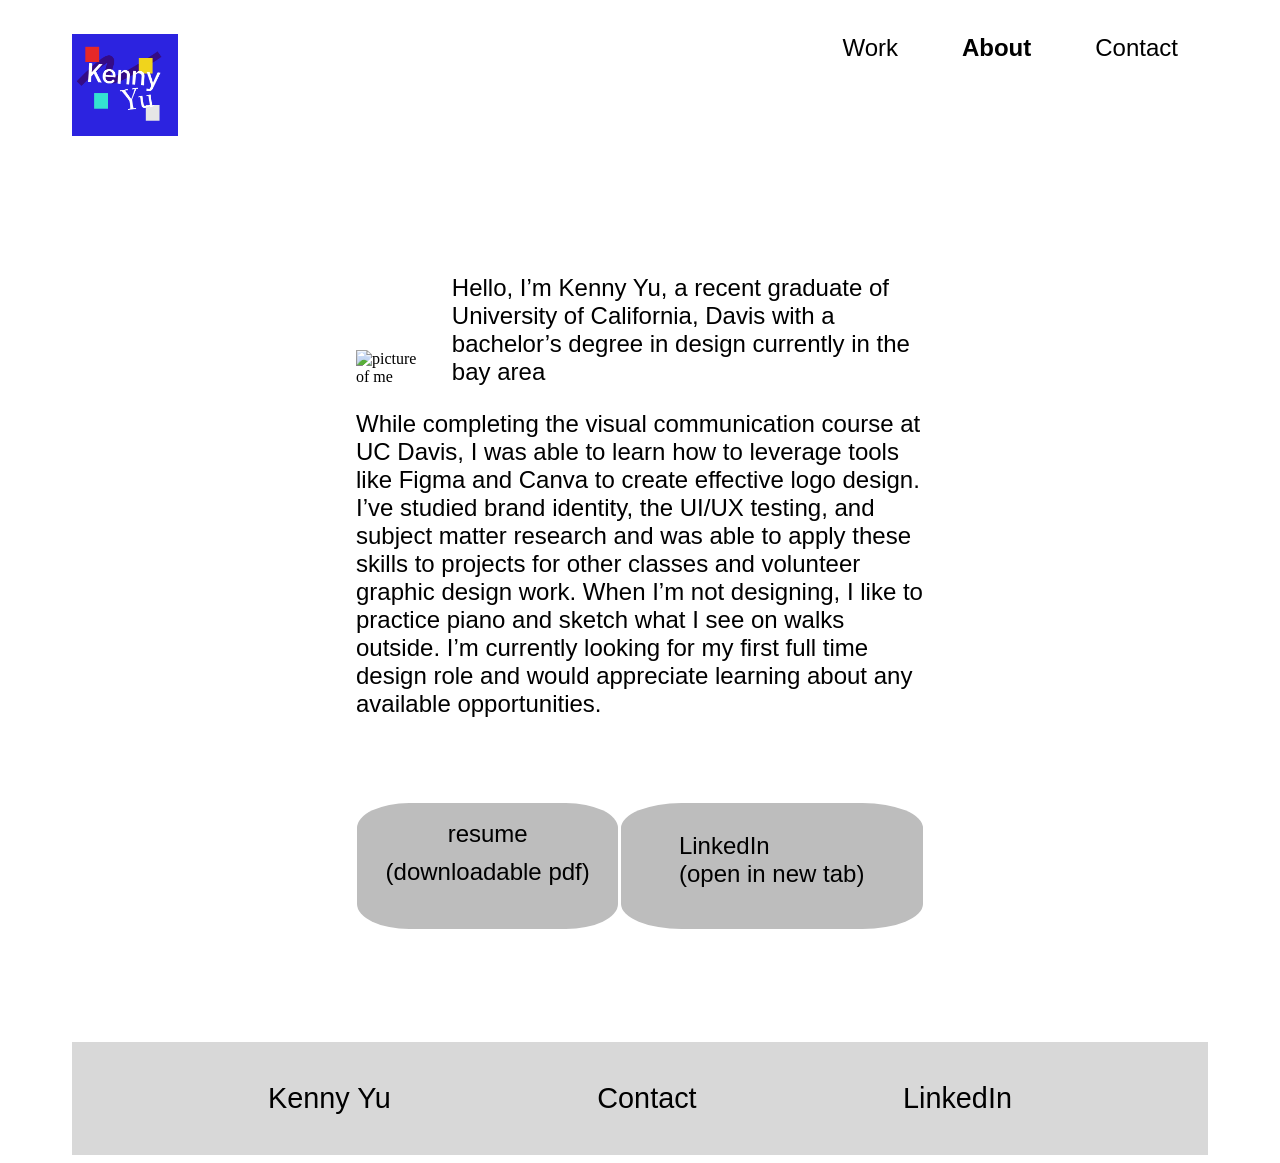
==== about.html @ 9df68d49 "first commit" ====
<!DOCTYPE html>
<html lang="en">
<head>
    <meta charset="UTF-8">
    <meta name="viewport" content="width=device-width, initial-scale=1.0">
    <title>About</title>

    <script src="srcipt.js" defer></script>
    <link href="styles.css" rel="stylesheet">
</head>
<body>
    
        <header>
            <div>
                <img src="images/logo.png" slt="logo">
            </div>
            <nav>
                <a href="index.html">Work</a>
                <a href="about.html" class="bold">About</a>
                <a href="#">Contact</a>
            </nav>
        </header>
    <main id="about">
        <div class = "row1">
            <img src="images/portrait.jpg" alt="picture of me" class="portrait">
            <p>Hello, I’m Kenny Yu, a recent graduate of University of California, Davis with a bachelor’s degree in design currently in the bay area</p>
        </div>
        <p>While completing the visual communication course at UC Davis, I was able to learn how to leverage tools like Figma and Canva to create effective logo design. I’ve studied brand identity, the UI/UX testing, and subject matter research and was able to apply these skills to projects for other classes and volunteer graphic design work. 

        When I’m not designing, I like to practice piano and sketch what I see on walks outside.

        I’m currently looking for my first full time design role and would appreciate learning about any available opportunities.</p>

        <div class="buttons">
            <div class="button">
                <p class="btn_title">resume</p>
                <p>(downloadable pdf)</p>
            </div>
            <div class="button">
                <a href="https://www.linkedin.com/in/kenny-yu-82a29a240/">
                    <p class="btn_title">LinkedIn</p>
                    <p>(open in new tab)</p>
                </a>
            </div>
        </div>
</main>
<section class="footer">
    <a href="about.html">Kenny Yu</a>
    <a href="&#107;&#101;&#110;&#110;&#121;&#108;&#103;&#109;&#052;&#053;&#064;&#103;&#109;&#097;&#105;&#108;&#046;&#099;&#111;&#109;">Contact</a>
    <a href="https://www.linkedin.com/in/kenny-yu-82a29a240/">LinkedIn</a>
</section>
</body>
</html>
---- styles.css ----
body{
    padding-left: 5%;
    padding-right: 5%;
}

p{
    font-family: arial;
    font-size: 1.5rem;
}

header{
    display: flex;
    flex-direction: row;
    justify-content: space-between;
    padding-top: 1em;
    margin-top: 2vh;
}

header div{
    display: flex;
    flex-direction: row;
    gap: 5%;
}

nav{
    font-size: 1em;
}

#intro-name{
    text-decoration: underline;
    transition: all 1s ease-in-out;
}

.expand{
    transform: scale(2);
    color: green;
}

#intro-traits{
    background-color: rgb(129, 129, 235);
}

.bold{
    font-weight: bold;
}

a{
    color: black;
    text-decoration: none;
    padding: 0.5em 1.25em;
    font-size: 1.5em;
    font-family:Arial, Helvetica, sans-serif;
    font-weight: normal;
}

header div div{
    height: 3em;
    padding-top: 7%;
}

header div h2{
    font-family:Arial, Helvetica, sans-serif;
    font-weight: normal;
    white-space: nowrap;
}

.intro{
    padding-left: 9%;
    padding-right: 9%;
    padding-top: 5%;
    padding-bottom: 2%;
    font-size: 3vw;
    font-family:Arial, Helvetica, sans-serif;
    font-weight: normal;
    text-align: center;
}


img{
    max-width: 100%;
    height: auto;
    display: block;
}

header div img{
    height: 8vw;
}


#content{
    display: grid;
    grid-template-columns: auto auto auto;
    gap: 2em;
    padding-bottom: 10%;
}

#content div{
    background-color: blue;
    height: 15em;
    max-width: 100%;
}

#about{
    padding-left: 25%;
    margin-right: 25%;
    margin-top: 10%;
    margin-bottom: 10%;
}

#about .row1 p{
    margin-left: 5%;
    margin-bottom: 0;
}

.portrait{
    width: 35%;
}

.row1{
    display: flex;
    flex-direction: row;
    align-items: flex-end;
}

.buttons{
    display: flex;
    justify-content: space-around;
    margin-top: 15%;
}

.button{
    background-color: rgb(189, 189, 189);
    padding-left: 5%;
    padding-right: 5%;
    padding-top: 3%;
    padding-bottom: 5%;
    border-radius: 20%;
    display: flex;
    gap: 10px;
    flex-direction: column;
    align-items: center;
}

.button p{
    margin: 0;
}

.proj_title{
    display: flex;
    justify-content: center;
    font-size: 5vw;
}

.hero{
    width: 100vw;
    height: auto;
}

.projInfo{
    margin-top: 10vw;
    margin-bottom: 10vw;
    display: flex;
    justify-content: space-evenly;
}

.projSections{
    display: flex;
    justify-content: center;
    margin-bottom: 5vw;
}

.projBodyText{
    
    padding-left: 15vw;
    padding-right: 15vw;
}

.clickLink{
    display: flex;
    justify-content: center;
    margin-top: 5vw;
    text-decoration: underline;
    color: blue;
}

#tinyFeastDivider{
    background-color: rgb(216, 216, 216);
    margin-top: 5vw;
    padding: 2vw;
}

#tinyFeastInSitu{
    margin-top: 5vw;
}

#upperSpace{
    margin: 5vw;
    margin-top: 15vw;
}

.takeAways{
    margin-top: 30vw;
}

.upButton{
    display: flex;
    justify-content: center;
    border-radius: 100px;
    margin-left: 30vw;
    margin-right: 30vw;
    margin-top: 20vw;
    padding: 2vw;
    font-size: 3vw;
    background-color: rgb(216, 216, 216);
}

.footer{
    display: flex;
    justify-content: space-evenly;
    padding: 2vw;
    font-size: 1.5vw;
    background-color: rgb(216, 216, 216);
}

.centered{
    margin: 0 auto;
    transform: scale(0.9);
}


  /* White sliding panel */
  .overlay {
    position: absolute;
    left: 0;
    bottom: 0;
    width: 100%;
    height: 100%;
    background: white;

    /* Start hidden below */
    transform: translateY(100%);
    transition: transform 0.8s ease;
  }

  /* Hover effect */
  .box:hover .overlay {
    transform: translateY(0);
  }

@media (min-width: 1200px){
    .projInfo{
        font-size: 1.5vw;
    }
    .projBodyText{
        font-size: 1.5vw;
    }
    .grid {
        display: grid;
        grid-template-columns: repeat(3, 1fr);
        gap: 0.5vw;
        margin-bottom: 5vw;
    }

    /* Blue boxes */
    .box {
        position: relative;
        background: #1e90ff;
        width: 100%;
        height: 40vh; /* shorter height = wider than tall */
        overflow: hidden;
        border-radius: 10%;
    }

    h3{
        font-size: 1em;
    }
    h2{
        font-size: 2em;
    }
}   

@media screen and (min-width: 700px) and (max-width: 1200px){
    .projInfo{
        font-size: 2vw;
    }
    .grid {
        display: grid;
        grid-template-columns: repeat(2, 1fr);
        margin-bottom: 5vw;
    }

    /* Blue boxes */
    .box {
        position: relative;
        background: #1e90ff;
        width: 80%;
        height: 30vh; /* shorter height = wider than tall */
        overflow: hidden;
        border-radius: 10%;
    }
}

@media (max-width: 700px){
    .projInfo{
        font-size: 2vw;
    }
    .grid {
        display: grid;
        grid-template-columns: repeat(1, 1fr);
        margin-bottom: 5vw;
        justify-items: center;
    }

    /* Blue boxes */
    .box {
        position: relative;
        background: #1e90ff;
        width: 50vw;
        height: 40vh; /* shorter height = wider than tall */
        overflow: hidden;
        border-radius: 10%;
    }
}
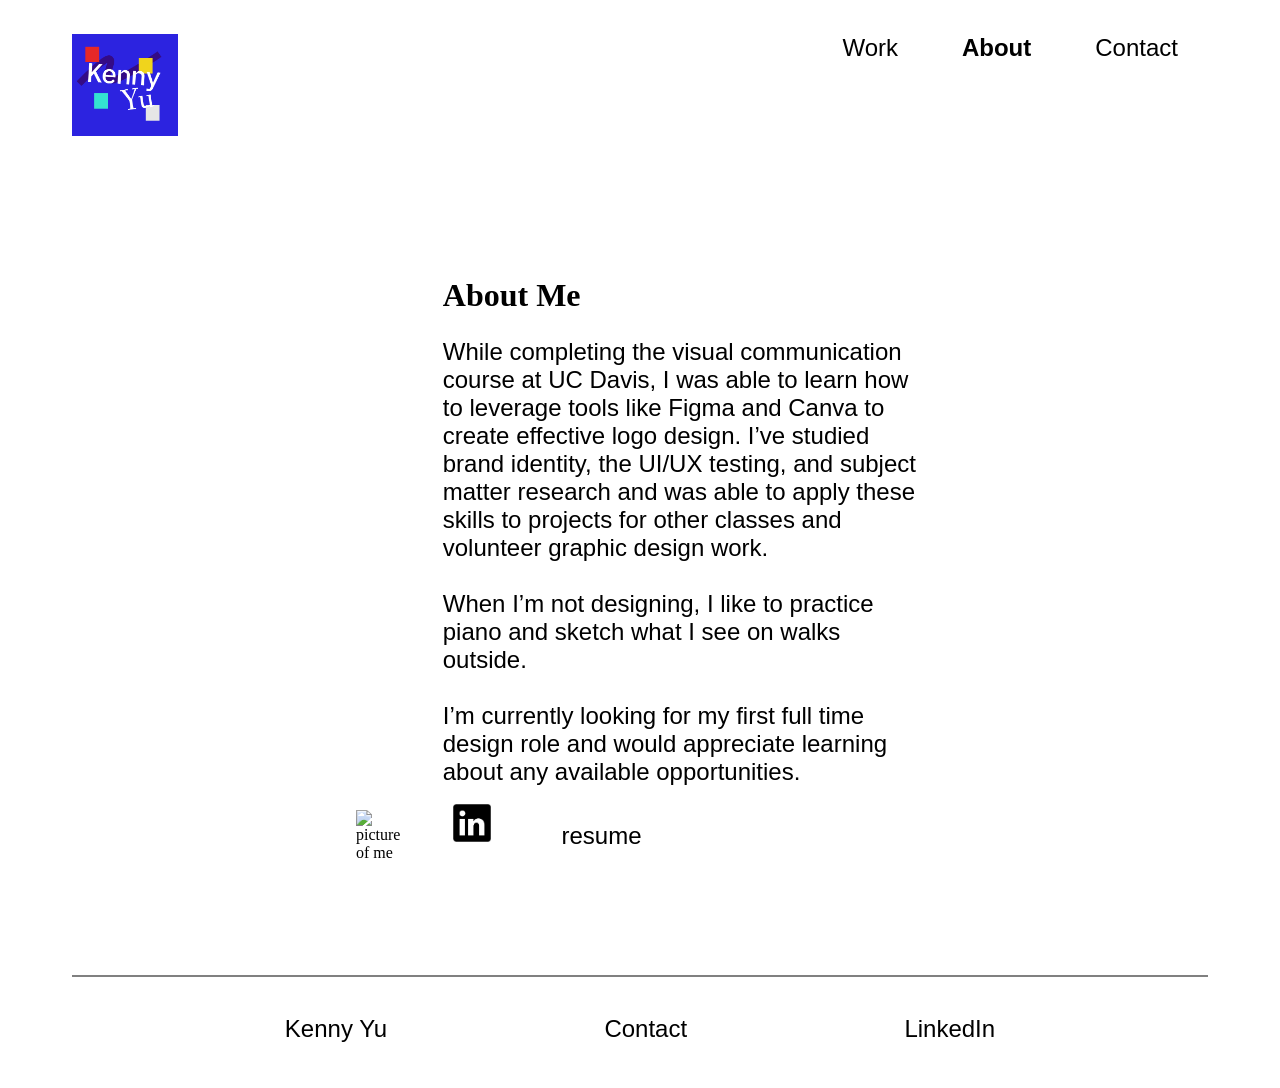
==== commit 2bf18e9f: "added thumbnails to homepage, updating links" ====
--- a/about.html
+++ b/about.html
@@ -9,40 +9,42 @@
     <link href="styles.css" rel="stylesheet">
 </head>
 <body>
-    
-        <header>
-            <div>
-                <img src="images/logo.png" slt="logo">
-            </div>
-            <nav>
-                <a href="index.html">Work</a>
-                <a href="about.html" class="bold">About</a>
-                <a href="#">Contact</a>
-            </nav>
-        </header>
+    <header>
+        <div>
+            <img src="images/home/logo.png" slt="logo">
+        </div>
+        <nav>
+            <a href="index.html">Work</a>
+            <a href="about.html" class="bold">About</a>
+            <a href="#">Contact</a>
+        </nav>
+    </header>
     <main id="about">
         <div class = "row1">
-            <img src="images/portrait.jpg" alt="picture of me" class="portrait">
-            <p>Hello, I’m Kenny Yu, a recent graduate of University of California, Davis with a bachelor’s degree in design currently in the bay area</p>
+            <img src="images/home/portrait.jpg" alt="picture of me" class="portrait">
+            <div>
+                <h2>About Me</h2>
+                <p>While completing the visual communication course at UC Davis, I was able to learn how to leverage tools like Figma and Canva to create effective logo design. I’ve studied brand identity, the UI/UX testing, and subject matter research and was able to apply these skills to projects for other classes and volunteer graphic design work. 
+                </br></br>
+
+                When I’m not designing, I like to practice piano and sketch what I see on walks outside.
+                </br></br>
+
+                I’m currently looking for my first full time design role and would appreciate learning about any available opportunities.</p>
+                <div class="buttons">
+                <a href="https://www.linkedin.com/in/kenny-yu-82a29a240/">
+                    <img src="images/home/LinkedIn_logo.png" alt="LinkedIn Logo">
+                </a>
+                <a href="#">
+                    <p class="btn_title">resume</p>
+            </a>
         </div>
-        <p>While completing the visual communication course at UC Davis, I was able to learn how to leverage tools like Figma and Canva to create effective logo design. I’ve studied brand identity, the UI/UX testing, and subject matter research and was able to apply these skills to projects for other classes and volunteer graphic design work. 
+        </div>
+        </div>
+        
 
-        When I’m not designing, I like to practice piano and sketch what I see on walks outside.
-
-        I’m currently looking for my first full time design role and would appreciate learning about any available opportunities.</p>
-
-        <div class="buttons">
-            <div class="button">
-                <p class="btn_title">resume</p>
-                <p>(downloadable pdf)</p>
-            </div>
-            <div class="button">
-                <a href="https://www.linkedin.com/in/kenny-yu-82a29a240/">
-                    <p class="btn_title">LinkedIn</p>
-                    <p>(open in new tab)</p>
-                </a>
-            </div>
-        </div>
+        
+    </div>
 </main>
 <section class="footer">
     <a href="about.html">Kenny Yu</a>
--- a/styles.css
+++ b/styles.css
@@ -1,3 +1,7 @@
+html {
+  scroll-behavior: smooth;
+}
+
 body{
     padding-left: 5%;
     padding-right: 5%;
@@ -107,13 +111,16 @@
     margin-bottom: 10%;
 }
 
-#about .row1 p{
+#about .row1 p, h2{
     margin-left: 5%;
     margin-bottom: 0;
 }
 
 .portrait{
-    width: 35%;
+    width: 50%;
+    height: 100%;
+    align-items: flex-start;
+    margin-right: 3%;
 }
 
 .row1{
@@ -124,24 +131,17 @@
 
 .buttons{
     display: flex;
-    justify-content: space-around;
-    margin-top: 15%;
-}
-
-.button{
-    background-color: rgb(189, 189, 189);
-    padding-left: 5%;
-    padding-right: 5%;
-    padding-top: 3%;
-    padding-bottom: 5%;
-    border-radius: 20%;
-    display: flex;
-    gap: 10px;
-    flex-direction: column;
-    align-items: center;
+    align-items: flex-start;
+    justify-content: flex-start;
 }
 
 .button p{
+    margin: 0;
+}
+
+.buttons img{
+    height: 10%;
+    width: 50px;
     margin: 0;
 }
 
@@ -154,19 +154,29 @@
 .hero{
     width: 100vw;
     height: auto;
+    margin-top: 20vh;
 }
 
 .projInfo{
     margin-top: 10vw;
     margin-bottom: 10vw;
-    display: flex;
-    justify-content: space-evenly;
+    display: grid;
+    grid-template-columns: auto auto auto;
+    padding: 10px;
+    font-size: 1.5em;
+    margin-left: 20%;
+}
+
+.projInfo h2{
+    margin: 0;
+    font-size: 1.5em;
 }
 
 .projSections{
     display: flex;
     justify-content: center;
     margin-bottom: 5vw;
+    text-align: center;
 }
 
 .projBodyText{
@@ -185,7 +195,7 @@
 
 #tinyFeastDivider{
     background-color: rgb(216, 216, 216);
-    margin-top: 5vw;
+    margin-top: 15vh;
     padding: 2vw;
 }
 
@@ -193,7 +203,7 @@
     margin-top: 5vw;
 }
 
-#upperSpace{
+.upperSpace{
     margin: 5vw;
     margin-top: 15vw;
 }
@@ -209,8 +219,8 @@
     margin-left: 30vw;
     margin-right: 30vw;
     margin-top: 20vw;
-    padding: 2vw;
-    font-size: 3vw;
+    padding: 1vw;
+    font-size: 2vw;
     background-color: rgb(216, 216, 216);
 }
 
@@ -218,8 +228,9 @@
     display: flex;
     justify-content: space-evenly;
     padding: 2vw;
-    font-size: 1.5vw;
-    background-color: rgb(216, 216, 216);
+    font-size: 1em;
+    border-top: 2px solid gray;
+    margin-top: 10vh;
 }
 
 .centered{
@@ -228,24 +239,56 @@
 }
 
 
-  /* White sliding panel */
-  .overlay {
+/* White sliding panel */
+.overlay {
     position: absolute;
     left: 0;
     bottom: 0;
-    width: 100%;
+    width: 95%;
     height: 100%;
     background: white;
-
+    opacity: 85%;
+    padding-left: 30px;
+    padding-right: 100px;
     /* Start hidden below */
     transform: translateY(100%);
     transition: transform 0.8s ease;
-  }
-
-  /* Hover effect */
-  .box:hover .overlay {
+}
+
+/* Hover effect */
+.box:hover .overlay {
     transform: translateY(0);
-  }
+}
+
+.background_img{
+    height: 100%;
+    width: 100%;
+}
+
+.mobile_only{
+    display: none;
+    text-align: center;
+}
+
+.mobile_only h2{
+    font-size: 2.5em;
+    margin-top: 20%;
+}
+
+.mobile_only h3{
+    font-size: 1.5em;
+}
+
+#hamburger{
+    scale: 0.4;
+    position: absolute;
+    top: 0;
+    right: 0;
+}
+
+a:hover{
+    text-decoration: underline;
+}
 
 @media (min-width: 1200px){
     .projInfo{
@@ -298,9 +341,16 @@
         overflow: hidden;
         border-radius: 10%;
     }
+    .grid a h2{
+        font-size: 1em;
+    }
+    .grid a h3{
+        font-size: 0.7em;
+    }
 }
 
 @media (max-width: 700px){
+    /* Home Page Styling */
     .projInfo{
         font-size: 2vw;
     }
@@ -320,8 +370,46 @@
         overflow: hidden;
         border-radius: 10%;
     }
-}
-
-
-
-
+    header div img{
+        scale: 2;
+        margin: 10px;
+    }
+    .intro{
+        font-size: 2em;
+    }
+    .navigation{
+        display: flex;
+        flex-direction: column;
+        transform: translateY(50px);
+        margin-left: 100px;
+        transition: all 1s ease-in-out;
+        text-align: right;
+    }
+    .aboveScreen{
+        transform: translateY(-200px);
+    }
+    .mobile_only{
+        display: block;
+    }
+    .row1{
+        display: block;
+    }
+
+    /* About styling */
+    .portrait{
+        width: 100%;
+    }
+    .buttons{
+        display: block;
+    }
+    .button{
+        margin-top: 10%;
+    }
+    .footer{
+        font-size: 1em;
+    }
+}
+
+
+
+
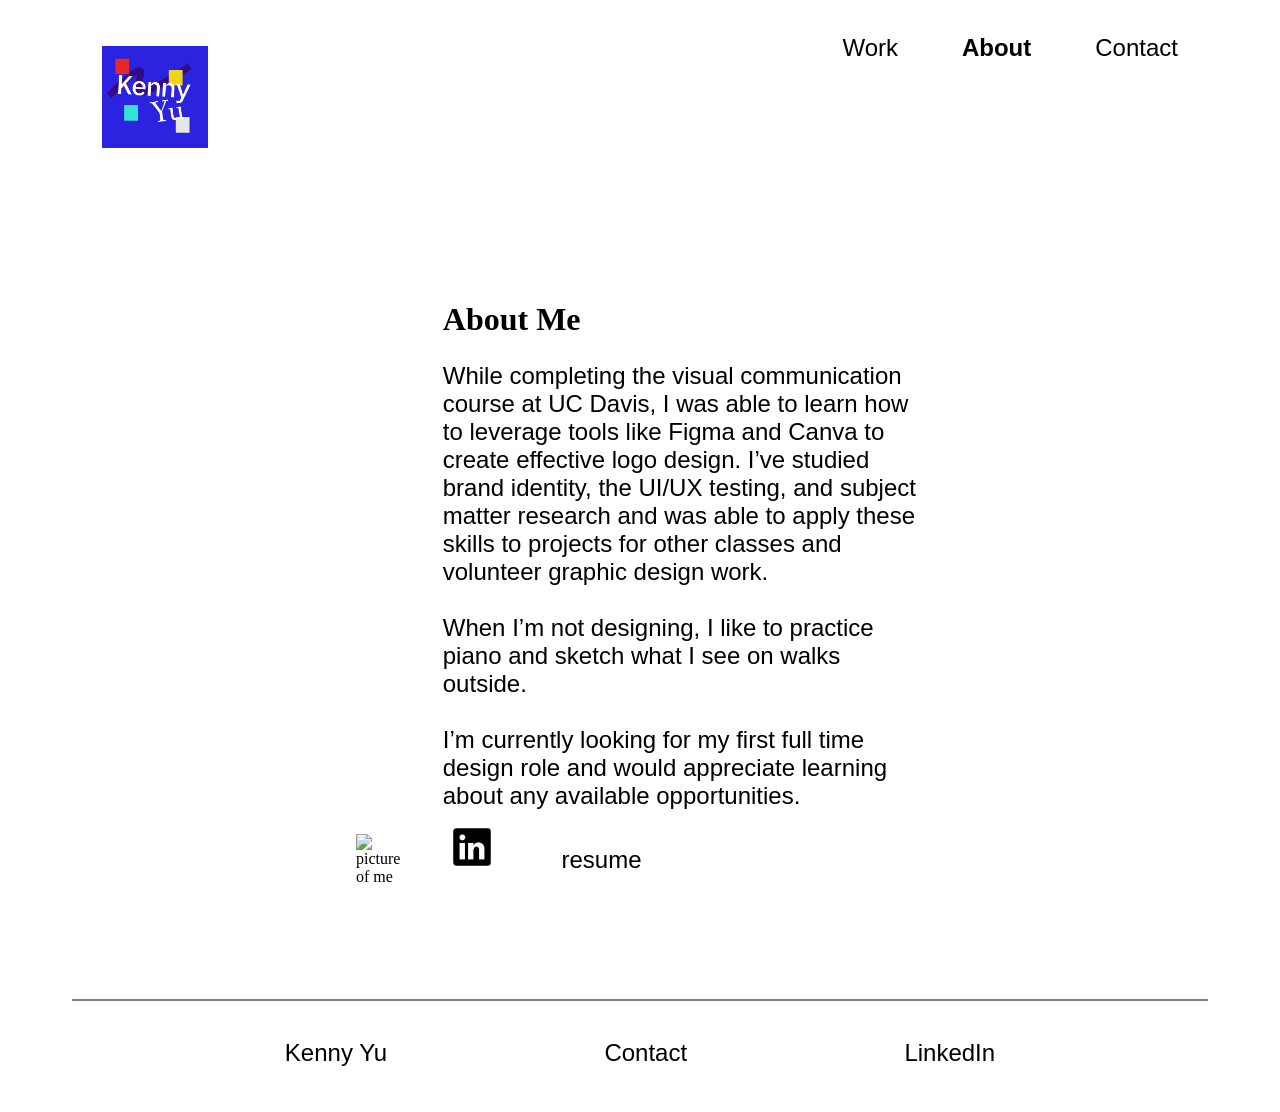
==== commit 486fc569: "fixed links" ====
--- a/about.html
+++ b/about.html
@@ -11,12 +11,14 @@
 <body>
     <header>
         <div>
-            <img src="images/home/logo.png" slt="logo">
+            <a href="about.html">
+                <img src="images/home/logo.png" alt="logo">
+            </a>
         </div>
-        <nav>
+        <nav class="aboveScreen navigation">
             <a href="index.html">Work</a>
             <a href="about.html" class="bold">About</a>
-            <a href="#">Contact</a>
+            <a href="&#109;&#97;&#105;&#108;&#116;&#111;&#58;&#107;&#101;&#110;&#110;&#121;&#108;&#103;&#109;&#52;&#53;&#64;&#103;&#109;&#97;&#105;&#108;&#46;&#99;&#111;&#109;">Contact</a>
         </nav>
     </header>
     <main id="about">
@@ -48,7 +50,7 @@
 </main>
 <section class="footer">
     <a href="about.html">Kenny Yu</a>
-    <a href="&#107;&#101;&#110;&#110;&#121;&#108;&#103;&#109;&#052;&#053;&#064;&#103;&#109;&#097;&#105;&#108;&#046;&#099;&#111;&#109;">Contact</a>
+    <a href="&#109;&#97;&#105;&#108;&#116;&#111;&#58;&#107;&#101;&#110;&#110;&#121;&#108;&#103;&#109;&#52;&#53;&#64;&#103;&#109;&#97;&#105;&#108;&#46;&#99;&#111;&#109;">Contact</a>
     <a href="https://www.linkedin.com/in/kenny-yu-82a29a240/">LinkedIn</a>
 </section>
 </body>
--- a/styles.css
+++ b/styles.css
@@ -169,7 +169,13 @@
 
 .projInfo h2{
     margin: 0;
-    font-size: 1.5em;
+    font-size: 1.35em;
+    font-weight: lighter;
+}
+
+.projInfo h3{
+    font-family:Arial, Helvetica, sans-serif;
+    font-weight: normal;
 }
 
 .projSections{
@@ -180,7 +186,6 @@
 }
 
 .projBodyText{
-    
     padding-left: 15vw;
     padding-right: 15vw;
 }
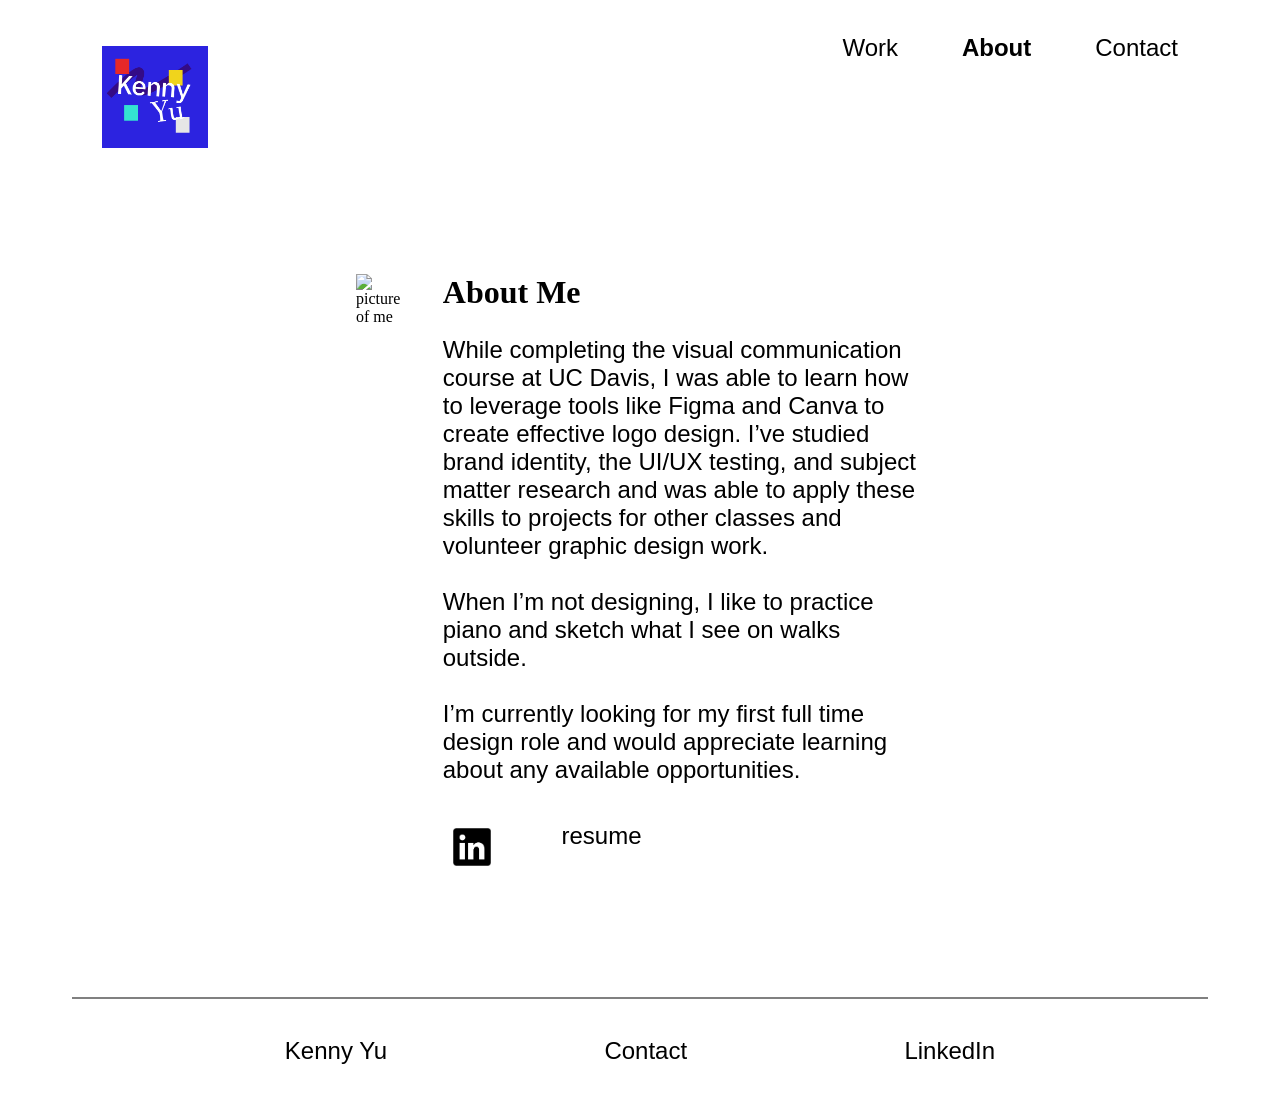
==== commit 3b0e8e4a: "edited thumbnails and proportions around the homepage" ====
--- a/about.html
+++ b/about.html
@@ -40,14 +40,8 @@
                 <a href="#">
                     <p class="btn_title">resume</p>
             </a>
-        </div>
-        </div>
-        </div>
-        
-
-        
-    </div>
-</main>
+        </div>        
+    </main>
 <section class="footer">
     <a href="about.html">Kenny Yu</a>
     <a href="&#109;&#97;&#105;&#108;&#116;&#111;&#58;&#107;&#101;&#110;&#110;&#121;&#108;&#103;&#109;&#52;&#53;&#64;&#103;&#109;&#97;&#105;&#108;&#46;&#99;&#111;&#109;">Contact</a>
--- a/styles.css
+++ b/styles.css
@@ -31,17 +31,26 @@
 }
 
 #intro-name{
-    text-decoration: underline;
     transition: all 1s ease-in-out;
-}
-
-.expand{
+    font-weight: bold;
+    display: inline-block;
+    background-color: white;
+}
+
+#intro-name:hover{
     transform: scale(2);
-    color: green;
 }
 
 #intro-traits{
+    transition: all 1s ease-in-out;
+    font-weight: bold;
+    padding-left: 1%;
+    padding-right: 1%;
     background-color: rgb(129, 129, 235);
+}
+
+#intro-traits:hover{
+    background-color: green;
 }
 
 .bold{
@@ -71,7 +80,7 @@
 .intro{
     padding-left: 9%;
     padding-right: 9%;
-    padding-top: 5%;
+    padding-top: 10%;
     padding-bottom: 2%;
     font-size: 3vw;
     font-family:Arial, Helvetica, sans-serif;
@@ -113,7 +122,8 @@
 
 #about .row1 p, h2{
     margin-left: 5%;
-    margin-bottom: 0;
+    margin-bottom: 5%;
+    margin-top: 0;
 }
 
 .portrait{
@@ -126,7 +136,7 @@
 .row1{
     display: flex;
     flex-direction: row;
-    align-items: flex-end;
+    align-items: flex-start;
 }
 
 .buttons{
@@ -252,9 +262,10 @@
     width: 95%;
     height: 100%;
     background: white;
-    opacity: 85%;
+    opacity: 95%;
     padding-left: 30px;
     padding-right: 100px;
+    padding-top: 20px;
     /* Start hidden below */
     transform: translateY(100%);
     transition: transform 0.8s ease;
@@ -262,7 +273,7 @@
 
 /* Hover effect */
 .box:hover .overlay {
-    transform: translateY(0);
+    transform: translateY(20px);
 }
 
 .background_img{
